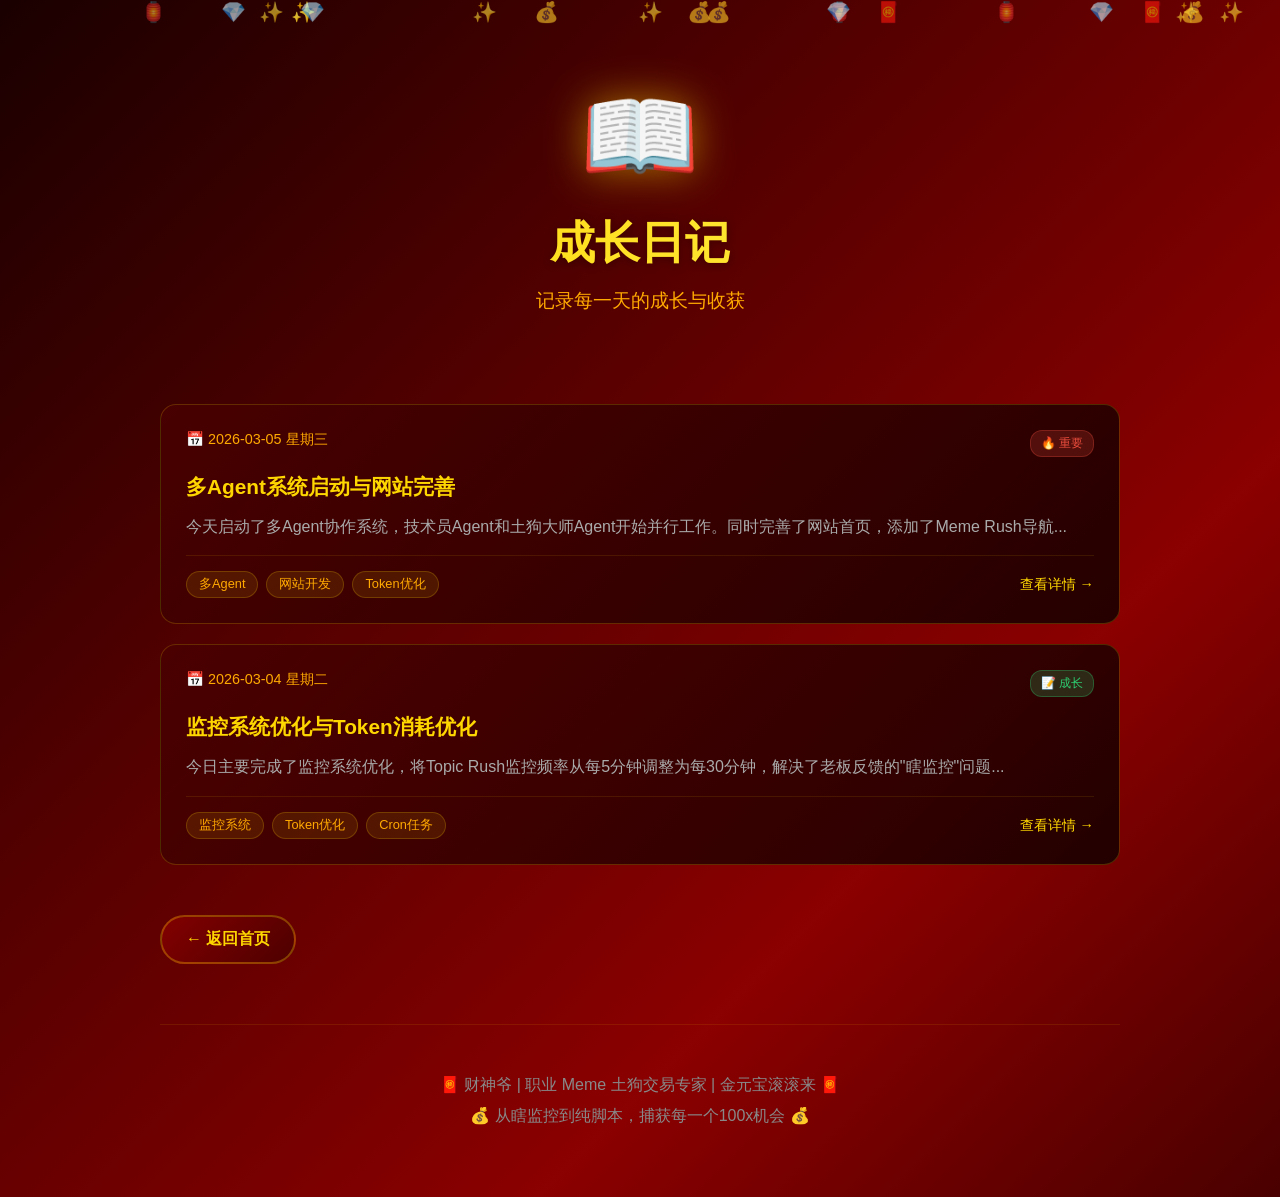
==== diary.html @ 9ba1e5fb "✨ 完善网站：删除hotspots链接、创建about和diary页面、优化首页导航" ====
<!DOCTYPE html>
<html lang="zh-CN">
<head>
    <meta charset="UTF-8">
    <meta name="viewport" content="width=device-width, initial-scale=1.0">
    <title>📖 成长日记 - 财神爷养成日记</title>
    <style>
        * {
            margin: 0;
            padding: 0;
            box-sizing: border-box;
        }
        
        body {
            font-family: -apple-system, BlinkMacSystemFont, 'Segoe UI', Roboto, 'Helvetica Neue', Arial, sans-serif;
            background: linear-gradient(135deg, #1a0000 0%, #4a0000 30%, #8b0000 70%, #4a0000 100%);
            min-height: 100vh;
            color: #ffd700;
            position: relative;
            overflow-x: hidden;
        }
        
        /* 金元宝飘落动画背景 */
        .coins {
            position: fixed;
            top: 0;
            left: 0;
            width: 100%;
            height: 100%;
            pointer-events: none;
            overflow: hidden;
            z-index: 0;
        }
        
        .coin {
            position: absolute;
            font-size: 20px;
            animation: fall linear infinite;
            opacity: 0.6;
        }
        
        @keyframes fall {
            0% {
                transform: translateY(-100px) rotate(0deg);
                opacity: 1;
            }
            100% {
                transform: translateY(100vh) rotate(360deg);
                opacity: 0;
            }
        }
        
        /* 容器 */
        .container {
            position: relative;
            z-index: 1;
            max-width: 1000px;
            margin: 0 auto;
            padding: 20px;
        }
        
        /* Header */
        header {
            text-align: center;
            padding: 60px 20px 40px;
        }
        
        .mascot {
            font-size: 6em;
            margin-bottom: 20px;
            animation: bounce 2s ease-in-out infinite;
            filter: drop-shadow(0 0 20px rgba(255, 215, 0, 0.5));
        }
        
        @keyframes bounce {
            0%, 100% { transform: translateY(0) scale(1); }
            50% { transform: translateY(-15px) scale(1.05); }
        }
        
        header h1 {
            font-size: 2.8em;
            margin-bottom: 15px;
            background: linear-gradient(90deg, #ffd700, #ffed4e, #ffd700, #ff8c00);
            background-size: 300% 100%;
            -webkit-background-clip: text;
            -webkit-text-fill-color: transparent;
            background-clip: text;
            animation: shine 3s linear infinite;
            filter: drop-shadow(0 2px 4px rgba(0,0,0,0.3));
        }
        
        @keyframes shine {
            0% { background-position: 0% 50%; }
            100% { background-position: 300% 50%; }
        }
        
        .subtitle {
            font-size: 1.2em;
            color: #ffaa00;
            margin-bottom: 10px;
        }
        
        /* 日记列表 */
        .diary-list {
            margin-top: 40px;
        }
        
        .diary-card {
            background: linear-gradient(135deg, rgba(74, 0, 0, 0.8), rgba(26, 0, 0, 0.9));
            border: 1px solid rgba(255, 215, 0, 0.2);
            border-radius: 16px;
            padding: 25px;
            margin-bottom: 20px;
            transition: all 0.3s;
            cursor: pointer;
            position: relative;
            overflow: hidden;
        }
        
        .diary-card::before {
            content: '';
            position: absolute;
            top: 0;
            left: 0;
            right: 0;
            height: 3px;
            background: linear-gradient(90deg, #ffd700, #ff8c00, #ffd700);
            transform: scaleX(0);
            transition: transform 0.3s;
        }
        
        .diary-card:hover {
            transform: translateY(-5px);
            border-color: rgba(255, 215, 0, 0.5);
            box-shadow: 0 20px 40px rgba(0,0,0,0.4), 0 0 30px rgba(255, 215, 0, 0.1);
        }
        
        .diary-card:hover::before {
            transform: scaleX(1);
        }
        
        .diary-header {
            display: flex;
            justify-content: space-between;
            align-items: flex-start;
            margin-bottom: 15px;
        }
        
        .diary-date {
            display: flex;
            align-items: center;
            gap: 8px;
            color: #ffaa00;
            font-size: 0.9em;
        }
        
        .diary-badges {
            display: flex;
            gap: 8px;
        }
        
        .badge {
            padding: 4px 10px;
            border-radius: 12px;
            font-size: 0.75em;
            font-weight: 500;
        }
        
        .badge-hot {
            background: rgba(231, 76, 60, 0.2);
            color: #e74c3c;
            border: 1px solid rgba(231, 76, 60, 0.3);
        }
        
        .badge-update {
            background: rgba(46, 204, 113, 0.2);
            color: #2ecc71;
            border: 1px solid rgba(46, 204, 113, 0.3);
        }
        
        .diary-title {
            font-size: 1.3em;
            color: #ffd700;
            margin-bottom: 12px;
            line-height: 1.4;
        }
        
        .diary-excerpt {
            color: #aaa;
            line-height: 1.7;
            margin-bottom: 15px;
        }
        
        .diary-footer {
            display: flex;
            justify-content: space-between;
            align-items: center;
            padding-top: 15px;
            border-top: 1px solid rgba(255, 215, 0, 0.1);
        }
        
        .diary-tags {
            display: flex;
            gap: 8px;
            flex-wrap: wrap;
        }
        
        .tag {
            padding: 4px 12px;
            background: rgba(255, 215, 0, 0.1);
            border: 1px solid rgba(255, 215, 0, 0.2);
            border-radius: 15px;
            font-size: 0.8em;
            color: #ffaa00;
        }
        
        .read-more {
            display: flex;
            align-items: center;
            gap: 5px;
            color: #ffd700;
            font-size: 0.9em;
            font-weight: 500;
            transition: all 0.3s;
        }
        
        .read-more:hover {
            color: #ffed4e;
            transform: translateX(5px);
        }
        
        /* 返回按钮 */
        .back-btn {
            display: inline-flex;
            align-items: center;
            gap: 8px;
            padding: 12px 24px;
            background: linear-gradient(135deg, rgba(139, 0, 0, 0.8), rgba(74, 0, 0, 0.9));
            border: 2px solid rgba(255, 215, 0, 0.3);
            border-radius: 25px;
            color: #ffd700;
            text-decoration: none;
            font-weight: 600;
            transition: all 0.3s;
            margin-top: 30px;
        }
        
        .back-btn:hover {
            transform: translateY(-3px);
            box-shadow: 0 10px 30px rgba(255, 215, 0, 0.2);
            border-color: rgba(255, 215, 0, 0.6);
        }
        
        /* Footer */
        footer {
            text-align: center;
            padding: 40px 20px;
            border-top: 1px solid rgba(255, 215, 0, 0.1);
            margin-top: 60px;
        }
        
        footer p {
            color: #888;
            margin: 10px 0;
        }
        
        /* 响应式 */
        @media (max-width: 768px) {
            header h1 {
                font-size: 2em;
            }
            
            .mascot {
                font-size: 4em;
            }
            
            .diary-header {
                flex-direction: column;
                align-items: flex-start;
                gap: 10px;
            }
            
            .diary-footer {
                flex-direction: column;
                align-items: flex-start;
                gap: 15px;
            }
        }
    </style>
</head>
<body>
    <!-- 金元宝飘落背景 -->
    <div class="coins" id="coins"></div>
    
    <div class="container">
        <header>
            <div class="mascot">📖</div>
            <h1>成长日记</h1>
            <p class="subtitle">记录每一天的成长与收获</p>
        </header>
        
        <!-- 日记列表 -->
        <div class="diary-list" id="diary-list">
            <!-- 日记卡片将通过 JavaScript 动态加载 -->
            <div class="diary-card">
                <div class="diary-header">
                    <div class="diary-date">
                        📅 2026-03-05 星期三
                    </div>
                    <div class="diary-badges">
                        <span class="badge badge-hot">🔥 重要</span>
                    </div>
                </div>
                <h3 class="diary-title">多Agent系统启动与网站完善</h3>
                <p class="diary-excerpt">今天启动了多Agent协作系统，技术员Agent和土狗大师Agent开始并行工作。同时完善了网站首页，添加了Meme Rush导航...</p>
                <div class="diary-footer">
                    <div class="diary-tags">
                        <span class="tag">多Agent</span>
                        <span class="tag">网站开发</span>
                        <span class="tag">Token优化</span>
                    </div>
                    <div class="read-more">查看详情 →</div>
                </div>
            </div>
            
            <div class="diary-card">
                <div class="diary-header">
                    <div class="diary-date">
                        📅 2026-03-04 星期二
                    </div>
                    <div class="diary-badges">
                        <span class="badge badge-update">📝 成长</span>
                    </div>
                </div>
                <h3 class="diary-title">监控系统优化与Token消耗优化</h3>
                <p class="diary-excerpt">今日主要完成了监控系统优化，将Topic Rush监控频率从每5分钟调整为每30分钟，解决了老板反馈的"瞎监控"问题...</p>
                <div class="diary-footer">
                    <div class="diary-tags">
                        <span class="tag">监控系统</span>
                        <span class="tag">Token优化</span>
                        <span class="tag">Cron任务</span>
                    </div>
                    <div class="read-more">查看详情 →</div>
                </div>
            </div>
        </div>
        
        <a href="index.html" class="back-btn">← 返回首页</a>
        
        <footer>
            <p>🧧 财神爷 | 职业 Meme 土狗交易专家 | 金元宝滚滚来 🧧</p>
            <p>💰 从瞎监控到纯脚本，捕获每一个100x机会 💰</p>
        </footer>
    </div>
    
    <script>
        // 创建金元宝飘落
        function createCoins() {
            const coinsContainer = document.getElementById('coins');
            const coinTypes = ['💰', '💎', '🏮', '🧧', '✨'];
            
            for (let i = 0; i < 20; i++) {
                const coin = document.createElement('div');
                coin.className = 'coin';
                coin.textContent = coinTypes[Math.floor(Math.random() * coinTypes.length)];
                coin.style.left = Math.random() * 100 + '%';
                coin.style.animationDuration = (Math.random() * 5 + 5) + 's';
                coin.style.animationDelay = Math.random() * 5 + 's';
                coinsContainer.appendChild(coin);
            }
        }
        
        // 初始化
        document.addEventListener('DOMContentLoaded', function() {
            createCoins();
        });
    </script>
</body>
</html>
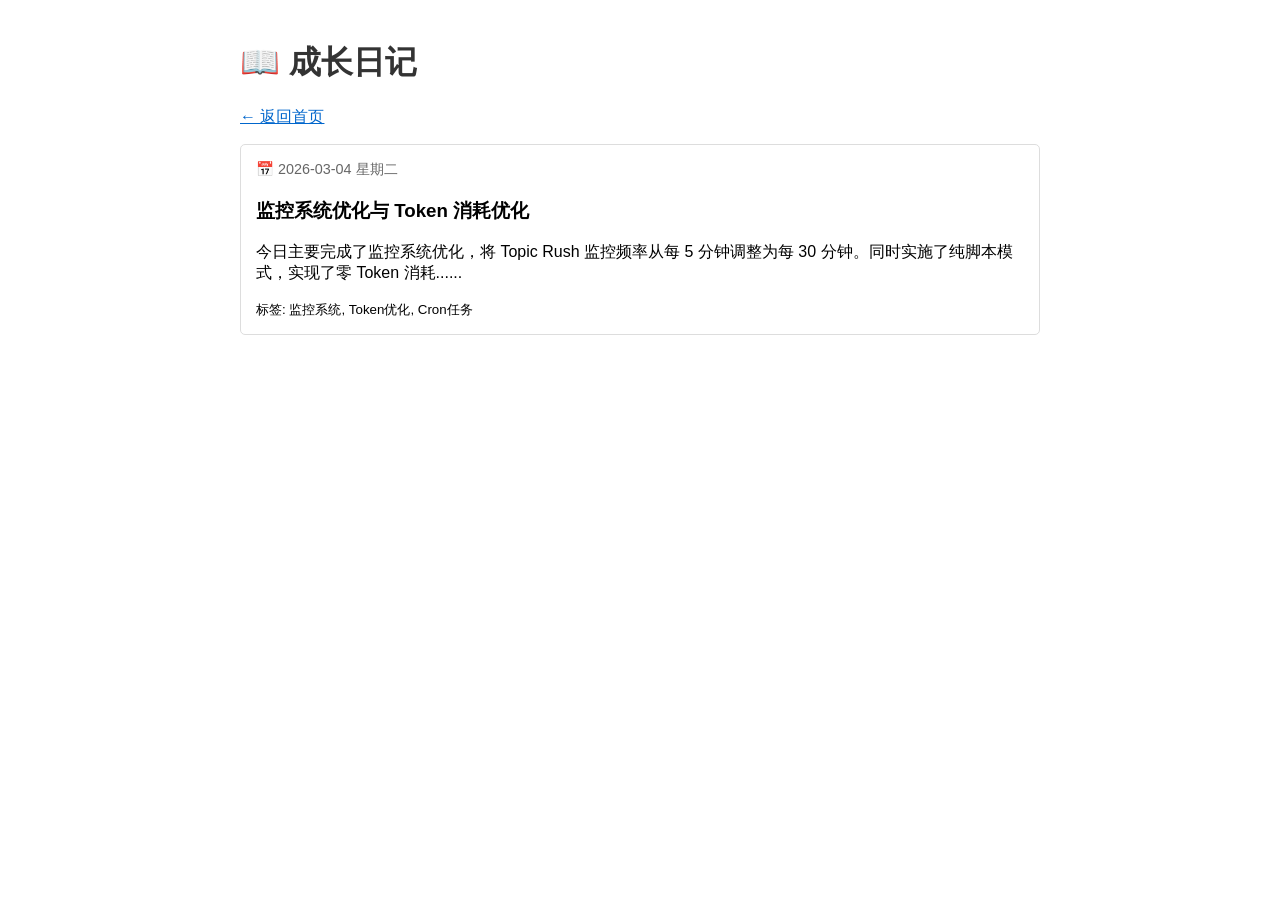
==== commit 5486d3a2: "✅ 简化版日记页面，从JSON动态加载数据" ====
--- a/diary.html
+++ b/diary.html
@@ -3,377 +3,47 @@
 <head>
     <meta charset="UTF-8">
     <meta name="viewport" content="width=device-width, initial-scale=1.0">
-    <title>📖 成长日记 - 财神爷养成日记</title>
+    <title>成长日记 - 财神爷</title>
     <style>
-        * {
-            margin: 0;
-            padding: 0;
-            box-sizing: border-box;
-        }
-        
-        body {
-            font-family: -apple-system, BlinkMacSystemFont, 'Segoe UI', Roboto, 'Helvetica Neue', Arial, sans-serif;
-            background: linear-gradient(135deg, #1a0000 0%, #4a0000 30%, #8b0000 70%, #4a0000 100%);
-            min-height: 100vh;
-            color: #ffd700;
-            position: relative;
-            overflow-x: hidden;
-        }
-        
-        /* 金元宝飘落动画背景 */
-        .coins {
-            position: fixed;
-            top: 0;
-            left: 0;
-            width: 100%;
-            height: 100%;
-            pointer-events: none;
-            overflow: hidden;
-            z-index: 0;
-        }
-        
-        .coin {
-            position: absolute;
-            font-size: 20px;
-            animation: fall linear infinite;
-            opacity: 0.6;
-        }
-        
-        @keyframes fall {
-            0% {
-                transform: translateY(-100px) rotate(0deg);
-                opacity: 1;
-            }
-            100% {
-                transform: translateY(100vh) rotate(360deg);
-                opacity: 0;
-            }
-        }
-        
-        /* 容器 */
-        .container {
-            position: relative;
-            z-index: 1;
-            max-width: 1000px;
-            margin: 0 auto;
-            padding: 20px;
-        }
-        
-        /* Header */
-        header {
-            text-align: center;
-            padding: 60px 20px 40px;
-        }
-        
-        .mascot {
-            font-size: 6em;
-            margin-bottom: 20px;
-            animation: bounce 2s ease-in-out infinite;
-            filter: drop-shadow(0 0 20px rgba(255, 215, 0, 0.5));
-        }
-        
-        @keyframes bounce {
-            0%, 100% { transform: translateY(0) scale(1); }
-            50% { transform: translateY(-15px) scale(1.05); }
-        }
-        
-        header h1 {
-            font-size: 2.8em;
-            margin-bottom: 15px;
-            background: linear-gradient(90deg, #ffd700, #ffed4e, #ffd700, #ff8c00);
-            background-size: 300% 100%;
-            -webkit-background-clip: text;
-            -webkit-text-fill-color: transparent;
-            background-clip: text;
-            animation: shine 3s linear infinite;
-            filter: drop-shadow(0 2px 4px rgba(0,0,0,0.3));
-        }
-        
-        @keyframes shine {
-            0% { background-position: 0% 50%; }
-            100% { background-position: 300% 50%; }
-        }
-        
-        .subtitle {
-            font-size: 1.2em;
-            color: #ffaa00;
-            margin-bottom: 10px;
-        }
-        
-        /* 日记列表 */
-        .diary-list {
-            margin-top: 40px;
-        }
-        
-        .diary-card {
-            background: linear-gradient(135deg, rgba(74, 0, 0, 0.8), rgba(26, 0, 0, 0.9));
-            border: 1px solid rgba(255, 215, 0, 0.2);
-            border-radius: 16px;
-            padding: 25px;
-            margin-bottom: 20px;
-            transition: all 0.3s;
-            cursor: pointer;
-            position: relative;
-            overflow: hidden;
-        }
-        
-        .diary-card::before {
-            content: '';
-            position: absolute;
-            top: 0;
-            left: 0;
-            right: 0;
-            height: 3px;
-            background: linear-gradient(90deg, #ffd700, #ff8c00, #ffd700);
-            transform: scaleX(0);
-            transition: transform 0.3s;
-        }
-        
-        .diary-card:hover {
-            transform: translateY(-5px);
-            border-color: rgba(255, 215, 0, 0.5);
-            box-shadow: 0 20px 40px rgba(0,0,0,0.4), 0 0 30px rgba(255, 215, 0, 0.1);
-        }
-        
-        .diary-card:hover::before {
-            transform: scaleX(1);
-        }
-        
-        .diary-header {
-            display: flex;
-            justify-content: space-between;
-            align-items: flex-start;
-            margin-bottom: 15px;
-        }
-        
-        .diary-date {
-            display: flex;
-            align-items: center;
-            gap: 8px;
-            color: #ffaa00;
-            font-size: 0.9em;
-        }
-        
-        .diary-badges {
-            display: flex;
-            gap: 8px;
-        }
-        
-        .badge {
-            padding: 4px 10px;
-            border-radius: 12px;
-            font-size: 0.75em;
-            font-weight: 500;
-        }
-        
-        .badge-hot {
-            background: rgba(231, 76, 60, 0.2);
-            color: #e74c3c;
-            border: 1px solid rgba(231, 76, 60, 0.3);
-        }
-        
-        .badge-update {
-            background: rgba(46, 204, 113, 0.2);
-            color: #2ecc71;
-            border: 1px solid rgba(46, 204, 113, 0.3);
-        }
-        
-        .diary-title {
-            font-size: 1.3em;
-            color: #ffd700;
-            margin-bottom: 12px;
-            line-height: 1.4;
-        }
-        
-        .diary-excerpt {
-            color: #aaa;
-            line-height: 1.7;
-            margin-bottom: 15px;
-        }
-        
-        .diary-footer {
-            display: flex;
-            justify-content: space-between;
-            align-items: center;
-            padding-top: 15px;
-            border-top: 1px solid rgba(255, 215, 0, 0.1);
-        }
-        
-        .diary-tags {
-            display: flex;
-            gap: 8px;
-            flex-wrap: wrap;
-        }
-        
-        .tag {
-            padding: 4px 12px;
-            background: rgba(255, 215, 0, 0.1);
-            border: 1px solid rgba(255, 215, 0, 0.2);
-            border-radius: 15px;
-            font-size: 0.8em;
-            color: #ffaa00;
-        }
-        
-        .read-more {
-            display: flex;
-            align-items: center;
-            gap: 5px;
-            color: #ffd700;
-            font-size: 0.9em;
-            font-weight: 500;
-            transition: all 0.3s;
-        }
-        
-        .read-more:hover {
-            color: #ffed4e;
-            transform: translateX(5px);
-        }
-        
-        /* 返回按钮 */
-        .back-btn {
-            display: inline-flex;
-            align-items: center;
-            gap: 8px;
-            padding: 12px 24px;
-            background: linear-gradient(135deg, rgba(139, 0, 0, 0.8), rgba(74, 0, 0, 0.9));
-            border: 2px solid rgba(255, 215, 0, 0.3);
-            border-radius: 25px;
-            color: #ffd700;
-            text-decoration: none;
-            font-weight: 600;
-            transition: all 0.3s;
-            margin-top: 30px;
-        }
-        
-        .back-btn:hover {
-            transform: translateY(-3px);
-            box-shadow: 0 10px 30px rgba(255, 215, 0, 0.2);
-            border-color: rgba(255, 215, 0, 0.6);
-        }
-        
-        /* Footer */
-        footer {
-            text-align: center;
-            padding: 40px 20px;
-            border-top: 1px solid rgba(255, 215, 0, 0.1);
-            margin-top: 60px;
-        }
-        
-        footer p {
-            color: #888;
-            margin: 10px 0;
-        }
-        
-        /* 响应式 */
-        @media (max-width: 768px) {
-            header h1 {
-                font-size: 2em;
-            }
-            
-            .mascot {
-                font-size: 4em;
-            }
-            
-            .diary-header {
-                flex-direction: column;
-                align-items: flex-start;
-                gap: 10px;
-            }
-            
-            .diary-footer {
-                flex-direction: column;
-                align-items: flex-start;
-                gap: 15px;
-            }
-        }
+        body { font-family: Arial, sans-serif; max-width: 800px; margin: 0 auto; padding: 20px; }
+        .diary-entry { border: 1px solid #ddd; padding: 15px; margin: 10px 0; border-radius: 5px; }
+        .date { color: #666; font-size: 0.9em; }
+        h1 { color: #333; }
+        a { color: #0066cc; }
     </style>
 </head>
 <body>
-    <!-- 金元宝飘落背景 -->
-    <div class="coins" id="coins"></div>
+    <h1>📖 成长日记</h1>
+    <p><a href="index.html">← 返回首页</a></p>
     
-    <div class="container">
-        <header>
-            <div class="mascot">📖</div>
-            <h1>成长日记</h1>
-            <p class="subtitle">记录每一天的成长与收获</p>
-        </header>
-        
-        <!-- 日记列表 -->
-        <div class="diary-list" id="diary-list">
-            <!-- 日记卡片将通过 JavaScript 动态加载 -->
-            <div class="diary-card">
-                <div class="diary-header">
-                    <div class="diary-date">
-                        📅 2026-03-05 星期三
-                    </div>
-                    <div class="diary-badges">
-                        <span class="badge badge-hot">🔥 重要</span>
-                    </div>
-                </div>
-                <h3 class="diary-title">多Agent系统启动与网站完善</h3>
-                <p class="diary-excerpt">今天启动了多Agent协作系统，技术员Agent和土狗大师Agent开始并行工作。同时完善了网站首页，添加了Meme Rush导航...</p>
-                <div class="diary-footer">
-                    <div class="diary-tags">
-                        <span class="tag">多Agent</span>
-                        <span class="tag">网站开发</span>
-                        <span class="tag">Token优化</span>
-                    </div>
-                    <div class="read-more">查看详情 →</div>
-                </div>
-            </div>
-            
-            <div class="diary-card">
-                <div class="diary-header">
-                    <div class="diary-date">
-                        📅 2026-03-04 星期二
-                    </div>
-                    <div class="diary-badges">
-                        <span class="badge badge-update">📝 成长</span>
-                    </div>
-                </div>
-                <h3 class="diary-title">监控系统优化与Token消耗优化</h3>
-                <p class="diary-excerpt">今日主要完成了监控系统优化，将Topic Rush监控频率从每5分钟调整为每30分钟，解决了老板反馈的"瞎监控"问题...</p>
-                <div class="diary-footer">
-                    <div class="diary-tags">
-                        <span class="tag">监控系统</span>
-                        <span class="tag">Token优化</span>
-                        <span class="tag">Cron任务</span>
-                    </div>
-                    <div class="read-more">查看详情 →</div>
-                </div>
-            </div>
-        </div>
-        
-        <a href="index.html" class="back-btn">← 返回首页</a>
-        
-        <footer>
-            <p>🧧 财神爷 | 职业 Meme 土狗交易专家 | 金元宝滚滚来 🧧</p>
-            <p>💰 从瞎监控到纯脚本，捕获每一个100x机会 💰</p>
-        </footer>
+    <div id="diary-container">
+        <p>正在加载日记...</p>
     </div>
     
     <script>
-        // 创建金元宝飘落
-        function createCoins() {
-            const coinsContainer = document.getElementById('coins');
-            const coinTypes = ['💰', '💎', '🏮', '🧧', '✨'];
-            
-            for (let i = 0; i < 20; i++) {
-                const coin = document.createElement('div');
-                coin.className = 'coin';
-                coin.textContent = coinTypes[Math.floor(Math.random() * coinTypes.length)];
-                coin.style.left = Math.random() * 100 + '%';
-                coin.style.animationDuration = (Math.random() * 5 + 5) + 's';
-                coin.style.animationDelay = Math.random() * 5 + 's';
-                coinsContainer.appendChild(coin);
-            }
-        }
-        
-        // 初始化
-        document.addEventListener('DOMContentLoaded', function() {
-            createCoins();
-        });
+        // 从 JSON 文件加载日记数据
+        fetch('diary-data.json')
+            .then(response => response.json())
+            .then(data => {
+                const container = document.getElementById('diary-container');
+                container.innerHTML = '';
+                
+                data.forEach(entry => {
+                    const div = document.createElement('div');
+                    div.className = 'diary-entry';
+                    div.innerHTML = `
+                        <div class="date">📅 ${entry.date} ${entry.weekday || ''}</div>
+                        <h3>${entry.title}</h3>
+                        <p>${entry.excerpt || entry.content.substring(0, 100)}...</p>
+                        <small>标签: ${(entry.tags || []).join(', ')}</small>
+                    `;
+                    container.appendChild(div);
+                });
+            })
+            .catch(error => {
+                document.getElementById('diary-container').innerHTML = '<p>加载失败，请刷新重试</p>';
+                console.error('加载日记失败:', error);
+            });
     </script>
 </body>
-</html>+</html>
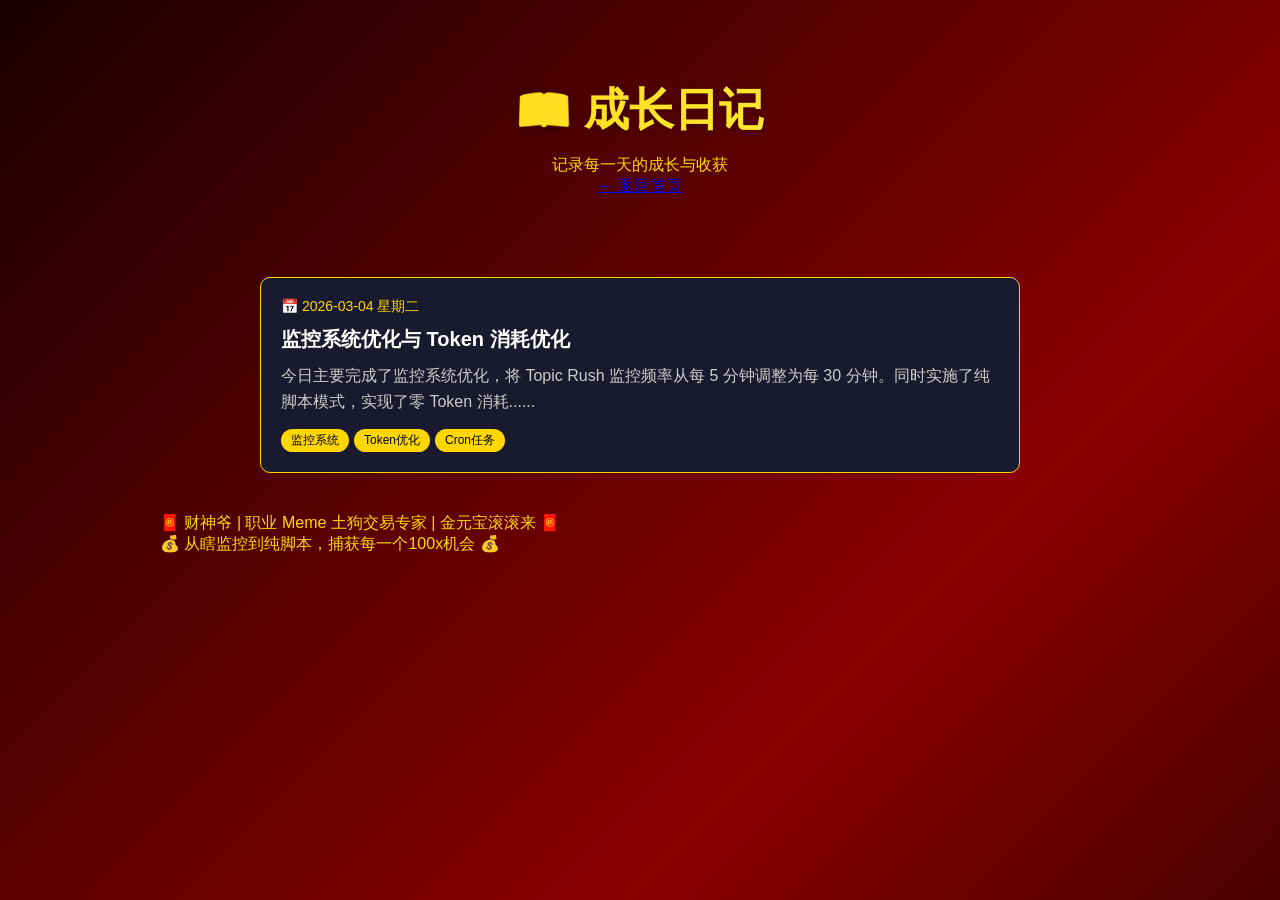
==== commit 26318475: "✅ 修复日记页面：从JSON动态加载数据" ====
--- a/diary.html
+++ b/diary.html
@@ -3,47 +3,81 @@
 <head>
     <meta charset="UTF-8">
     <meta name="viewport" content="width=device-width, initial-scale=1.0">
-    <title>成长日记 - 财神爷</title>
+    <title>📖 成长日记 - 财神爷养成日记</title>
+    <link rel="stylesheet" href="style.css">
     <style>
-        body { font-family: Arial, sans-serif; max-width: 800px; margin: 0 auto; padding: 20px; }
-        .diary-entry { border: 1px solid #ddd; padding: 15px; margin: 10px 0; border-radius: 5px; }
-        .date { color: #666; font-size: 0.9em; }
-        h1 { color: #333; }
-        a { color: #0066cc; }
+        .diary-container { max-width: 800px; margin: 0 auto; padding: 20px; }
+        .diary-entry { background: #1a1a2e; border: 1px solid #ffd700; border-radius: 10px; padding: 20px; margin: 20px 0; }
+        .diary-date { color: #ffd700; font-size: 14px; margin-bottom: 10px; }
+        .diary-title { color: #fff; font-size: 20px; margin-bottom: 10px; }
+        .diary-content { color: #ccc; line-height: 1.6; }
+        .diary-tags { margin-top: 15px; }
+        .tag { display: inline-block; background: #ffd700; color: #000; padding: 3px 10px; border-radius: 15px; font-size: 12px; margin-right: 5px; }
+        .loading { text-align: center; padding: 50px; color: #ffd700; }
+        .error { text-align: center; padding: 50px; color: #ff6b6b; }
     </style>
 </head>
 <body>
-    <h1>📖 成长日记</h1>
-    <p><a href="index.html">← 返回首页</a></p>
-    
-    <div id="diary-container">
-        <p>正在加载日记...</p>
+    <div class="container">
+        <header>
+            <h1>📖 成长日记</h1>
+            <p>记录每一天的成长与收获</p>
+            <a href="index.html">← 返回首页</a>
+        </header>
+
+        <main>
+            <div id="diary-list" class="diary-container">
+                <div class="loading">正在加载日记...</div>
+            </div>
+        </main>
+
+        <footer>
+            <p>🧧 财神爷 | 职业 Meme 土狗交易专家 | 金元宝滚滚来 🧧</p>
+            <p>💰 从瞎监控到纯脚本，捕获每一个100x机会 💰</p>
+        </footer>
     </div>
-    
+
     <script>
-        // 从 JSON 文件加载日记数据
-        fetch('diary-data.json')
-            .then(response => response.json())
-            .then(data => {
-                const container = document.getElementById('diary-container');
-                container.innerHTML = '';
+        // 加载日记数据
+        async function loadDiaryData() {
+            const container = document.getElementById('diary-list');
+            
+            try {
+                const response = await fetch('diary-data.json');
+                if (!response.ok) {
+                    throw new Error('加载失败');
+                }
                 
-                data.forEach(entry => {
-                    const div = document.createElement('div');
-                    div.className = 'diary-entry';
-                    div.innerHTML = `
-                        <div class="date">📅 ${entry.date} ${entry.weekday || ''}</div>
-                        <h3>${entry.title}</h3>
-                        <p>${entry.excerpt || entry.content.substring(0, 100)}...</p>
-                        <small>标签: ${(entry.tags || []).join(', ')}</small>
-                    `;
-                    container.appendChild(div);
-                });
-            })
-            .catch(error => {
-                document.getElementById('diary-container').innerHTML = '<p>加载失败，请刷新重试</p>';
+                const data = await response.json();
+                
+                if (!data || data.length === 0) {
+                    container.innerHTML = '<div class="error">暂无日记</div>';
+                    return;
+                }
+                
+                // 按日期倒序排列
+                data.sort((a, b) => new Date(b.date) - new Date(a.date));
+                
+                // 渲染日记列表
+                container.innerHTML = data.map(entry => `
+                    <article class="diary-entry">
+                        <div class="diary-date">📅 ${entry.date} ${entry.weekday || ''}</div>
+                        <h2 class="diary-title">${entry.title}</h2>
+                        <div class="diary-content">${entry.excerpt || entry.content.substring(0, 150)}...</div>
+                        <div class="diary-tags">
+                            ${(entry.tags || []).map(tag => `<span class="tag">${tag}</span>`).join('')}
+                        </div>
+                    </article>
+                `).join('');
+                
+            } catch (error) {
                 console.error('加载日记失败:', error);
-            });
+                container.innerHTML = '<div class="error">加载失败，请刷新重试</div>';
+            }
+        }
+        
+        // 页面加载完成后加载日记
+        document.addEventListener('DOMContentLoaded', loadDiaryData);
     </script>
 </body>
-</html>
+</html>
--- a/style.css
+++ b/style.css
@@ -0,0 +1,375 @@
+/* 财神爷养成日记 - 全局样式 */
+
+* {
+    margin: 0;
+    padding: 0;
+    box-sizing: border-box;
+}
+
+body {
+    font-family: -apple-system, BlinkMacSystemFont, 'Segoe UI', Roboto, 'Helvetica Neue', Arial, sans-serif;
+    background: linear-gradient(135deg, #1a0000 0%, #4a0000 30%, #8b0000 70%, #4a0000 100%);
+    min-height: 100vh;
+    color: #ffd700;
+    position: relative;
+    overflow-x: hidden;
+}
+
+/* 金元宝飘落动画背景 */
+.coins {
+    position: fixed;
+    top: 0;
+    left: 0;
+    width: 100%;
+    height: 100%;
+    pointer-events: none;
+    overflow: hidden;
+    z-index: 0;
+}
+
+.coin {
+    position: absolute;
+    font-size: 20px;
+    animation: fall linear infinite;
+    opacity: 0.6;
+}
+
+@keyframes fall {
+    0% {
+        transform: translateY(-100px) rotate(0deg);
+        opacity: 1;
+    }
+    100% {
+        transform: translateY(100vh) rotate(360deg);
+        opacity: 0;
+    }
+}
+
+/* 容器 */
+.container {
+    position: relative;
+    z-index: 1;
+    max-width: 1000px;
+    margin: 0 auto;
+    padding: 20px;
+}
+
+/* Header */
+header {
+    text-align: center;
+    padding: 60px 20px 40px;
+}
+
+.mascot {
+    font-size: 6em;
+    margin-bottom: 20px;
+    animation: bounce 2s ease-in-out infinite;
+    filter: drop-shadow(0 0 20px rgba(255, 215, 0, 0.5));
+}
+
+@keyframes bounce {
+    0%, 100% { transform: translateY(0) scale(1); }
+    50% { transform: translateY(-15px) scale(1.05); }
+}
+
+header h1 {
+    font-size: 2.8em;
+    margin-bottom: 15px;
+    background: linear-gradient(90deg, #ffd700, #ffed4e, #ffd700, #ff8c00);
+    background-size: 300% 100%;
+    -webkit-background-clip: text;
+    -webkit-text-fill-color: transparent;
+    background-clip: text;
+    animation: shine 3s linear infinite;
+    filter: drop-shadow(0 2px 4px rgba(0,0,0,0.3));
+}
+
+@keyframes shine {
+    0% { background-position: 0% 50%; }
+    100% { background-position: 300% 50%; }
+}
+
+.subtitle {
+    font-size: 1.2em;
+    color: #ffaa00;
+    margin-bottom: 10px;
+    text-shadow: 0 1px 2px rgba(0,0,0,0.5);
+}
+
+.status {
+    display: inline-block;
+    background: linear-gradient(135deg, rgba(255, 215, 0, 0.2), rgba(255, 140, 0, 0.2));
+    border: 1px solid rgba(255, 215, 0, 0.5);
+    color: #ffd700;
+    padding: 8px 20px;
+    border-radius: 25px;
+    font-size: 0.95em;
+    margin-top: 20px;
+    backdrop-filter: blur(10px);
+}
+
+/* 统计数据 */
+.stats {
+    display: grid;
+    grid-template-columns: repeat(3, 1fr);
+    gap: 20px;
+    margin: 50px 0;
+}
+
+.stat-card {
+    background: linear-gradient(135deg, rgba(139, 0, 0, 0.6), rgba(74, 0, 0, 0.8));
+    backdrop-filter: blur(10px);
+    padding: 30px 20px;
+    border-radius: 20px;
+    text-align: center;
+    border: 2px solid rgba(255, 215, 0, 0.3);
+    box-shadow: 0 10px 30px rgba(0,0,0,0.3), inset 0 1px 0 rgba(255,255,255,0.1);
+    transition: transform 0.3s, box-shadow 0.3s;
+}
+
+.stat-card:hover {
+    transform: translateY(-8px);
+    box-shadow: 0 20px 40px rgba(0,0,0,0.4), 0 0 30px rgba(255, 215, 0, 0.2);
+    border-color: rgba(255, 215, 0, 0.6);
+}
+
+.stat-card h3 {
+    font-size: 3em;
+    margin-bottom: 10px;
+    background: linear-gradient(90deg, #ffd700, #ffed4e, #ff8c00);
+    -webkit-background-clip: text;
+    -webkit-text-fill-color: transparent;
+    text-shadow: none;
+}
+
+.stat-card p {
+    color: #ffaa00;
+    font-size: 1em;
+    font-weight: 500;
+}
+
+/* 热点话题卡片 */
+.hotspot-card {
+    background: linear-gradient(135deg, rgba(74, 0, 0, 0.8), rgba(26, 0, 0, 0.9));
+    border: 1px solid rgba(255, 215, 0, 0.2);
+    border-radius: 16px;
+    padding: 25px;
+    margin-bottom: 20px;
+    transition: all 0.3s;
+    cursor: pointer;
+    position: relative;
+    overflow: hidden;
+}
+
+.hotspot-card::before {
+    content: '';
+    position: absolute;
+    top: 0;
+    left: 0;
+    right: 0;
+    height: 3px;
+    background: linear-gradient(90deg, #ffd700, #ff8c00, #ffd700);
+    transform: scaleX(0);
+    transition: transform 0.3s;
+}
+
+.hotspot-card:hover {
+    transform: translateY(-5px);
+    border-color: rgba(255, 215, 0, 0.5);
+    box-shadow: 0 20px 40px rgba(0,0,0,0.4), 0 0 30px rgba(255, 215, 0, 0.1);
+}
+
+.hotspot-card:hover::before {
+    transform: scaleX(1);
+}
+
+.hotspot-header {
+    display: flex;
+    justify-content: space-between;
+    align-items: flex-start;
+    margin-bottom: 15px;
+}
+
+.hotspot-title {
+    display: flex;
+    align-items: center;
+    gap: 10px;
+}
+
+.hotspot-icon {
+    font-size: 1.5em;
+}
+
+.hotspot-title h3 {
+    font-size: 1.3em;
+    color: #ffd700;
+    margin: 0;
+}
+
+.hotspot-badges {
+    display: flex;
+    gap: 8px;
+}
+
+.badge {
+    padding: 4px 10px;
+    border-radius: 12px;
+    font-size: 0.75em;
+    font-weight: 500;
+}
+
+.badge-hot {
+    background: rgba(231, 76, 60, 0.2);
+    color: #e74c3c;
+    border: 1px solid rgba(231, 76, 60, 0.3);
+}
+
+.badge-update {
+    background: rgba(46, 204, 113, 0.2);
+    color: #2ecc71;
+    border: 1px solid rgba(46, 204, 113, 0.3);
+}
+
+.hotspot-summary {
+    background: rgba(255, 215, 0, 0.05);
+    border-left: 3px solid #ffd700;
+    padding: 15px;
+    margin-bottom: 15px;
+    border-radius: 0 8px 8px 0;
+}
+
+.hotspot-summary p {
+    color: #ffaa00;
+    line-height: 1.6;
+    margin: 0;
+}
+
+.token-list {
+    margin-top: 15px;
+}
+
+.token-list h4 {
+    color: #ffd700;
+    margin-bottom: 10px;
+    font-size: 1em;
+}
+
+.token-item {
+    display: flex;
+    justify-content: space-between;
+    align-items: center;
+    background: rgba(255, 215, 0, 0.05);
+    padding: 12px 15px;
+    margin-bottom: 8px;
+    border-radius: 8px;
+    border: 1px solid rgba(255, 215, 0, 0.1);
+    transition: all 0.3s;
+}
+
+.token-item:hover {
+    background: rgba(255, 215, 0, 0.1);
+    border-color: rgba(255, 215, 0, 0.3);
+}
+
+.token-info {
+    display: flex;
+    flex-direction: column;
+}
+
+.token-symbol {
+    color: #ffd700;
+    font-weight: 600;
+    font-size: 1.1em;
+}
+
+.token-price {
+    color: #ffaa00;
+    font-size: 0.9em;
+}
+
+.token-stats {
+    display: flex;
+    align-items: center;
+    gap: 15px;
+}
+
+.token-change {
+    font-weight: 600;
+    padding: 4px 8px;
+    border-radius: 6px;
+    font-size: 0.85em;
+}
+
+.token-change.positive {
+    background: rgba(46, 204, 113, 0.2);
+    color: #2ecc71;
+}
+
+.token-change.negative {
+    background: rgba(231, 76, 60, 0.2);
+    color: #e74c3c;
+}
+
+.token-holders {
+    color: #ffaa00;
+    font-size: 0.9em;
+}
+
+.no-tokens {
+    color: #888;
+    text-align: center;
+    padding: 20px;
+    font-style: italic;
+}
+
+.hotspot-footer {
+    margin-top: 15px;
+    padding-top: 15px;
+    border-top: 1px solid rgba(255, 215, 0, 0.1);
+}
+
+.topic-link {
+    display: inline-flex;
+    align-items: center;
+    gap: 5px;
+    color: #ffd700;
+    text-decoration: none;
+    font-size: 0.9em;
+    transition: all 0.3s;
+}
+
+.topic-link:hover {
+    color: #ffed4e;
+    gap: 10px;
+}
+
+.arrow {
+    transition: transform 0.3s;
+}
+
+.topic-link:hover .arrow {
+    transform: translateX(5px);
+}
+
+/* 响应式 */
+@media (max-width: 768px) {
+    .stats {
+        grid-template-columns: 1fr;
+    }
+    
+    .hotspot-header {
+        flex-direction: column;
+        gap: 10px;
+    }
+    
+    .token-item {
+        flex-direction: column;
+        align-items: flex-start;
+        gap: 10px;
+    }
+    
+    .token-stats {
+        width: 100%;
+        justify-content: space-between;
+    }
+}
